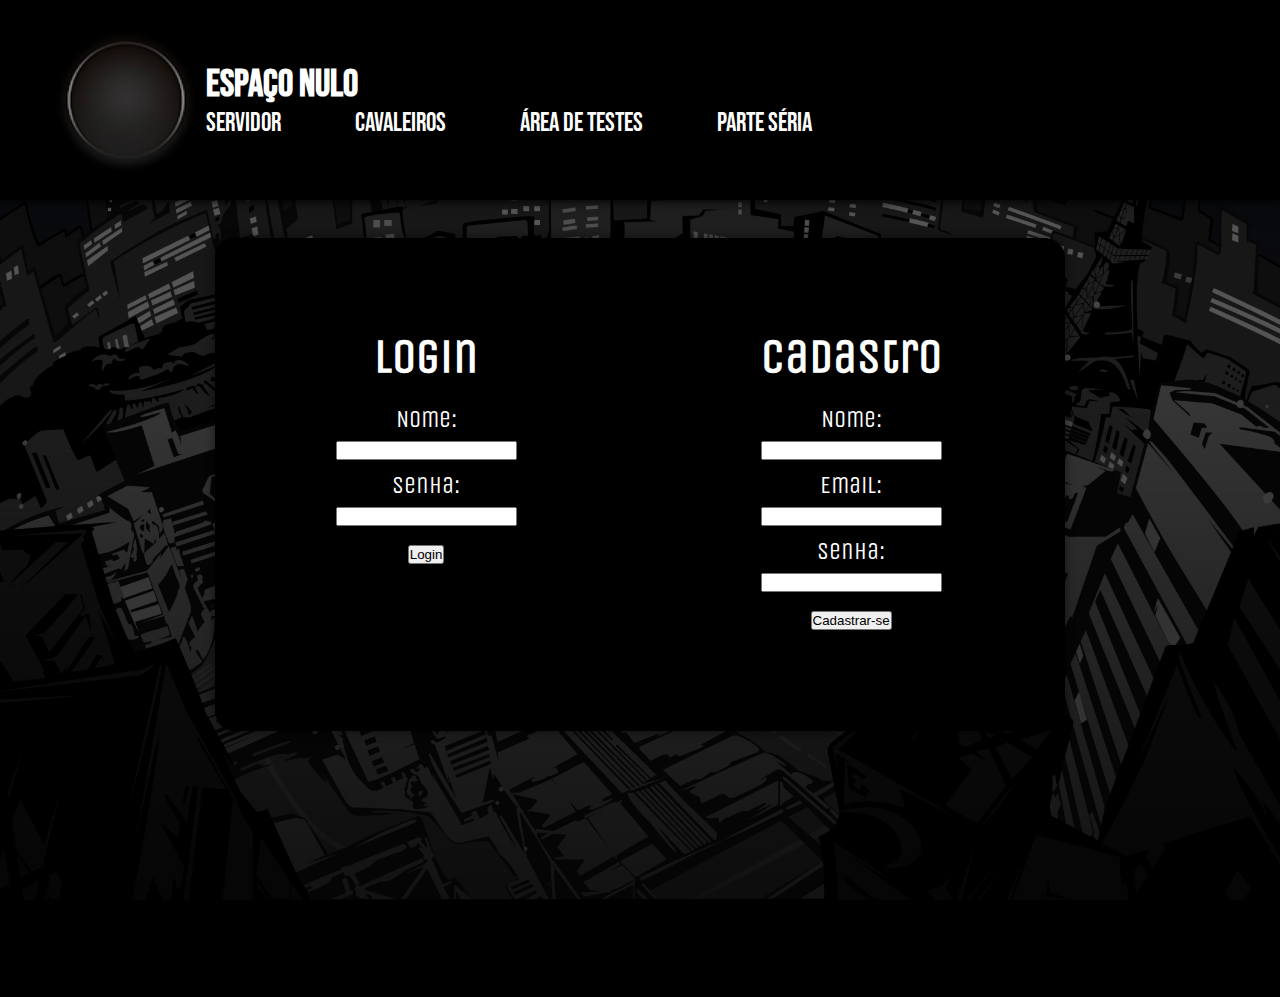
==== NOBOPROJETO/Areadeteste.html @ e7190d65 "Atu testes" ====
<!DOCTYPE html>
<html lang="pt-br">
<head>
    <meta charset="UTF-8">
    <meta http-equiv="X-UA-Compatible" content="IE=edge">
    <meta name="viewport" content="width=device-width, initial-scale=1.0">
    <title>Área de Testes</title>
    <link rel="stylesheet" href="Homestyle.css">
</head>
<body>
    <header>
        <nav>
            <img src="Imagens/BuracoNegro.jpg" alt="">
            <div class="home">
                <a href="Home.html">
                    <h1>Espaço Nulo</h1>
                </a>
                <ul>
                    <li><a href="">Servidor</a></li>
                    <li class="hmembros"><a href="">Cavaleiros</a>
                        <ul>
                            <li><a href="EX1.html">Fayd</a></li>
                            <li><a href="EX2.html">Hiki</a></li>
                            <li><a href="EX3.html">Guirome</a></li>
                            <li><a href="EX4.html">Tbigongue</a></li>
                        </ul>
                    </li>
                    <li><a href="Areadeteste.html">Área de Testes</a></li>
                    <li><a href="">Parte Séria</a></li>
                </ul>
            </div>
        </nav>
    </header>
    <main>
        <div class="introducao">
            <div class="acesso" >
                <div class="login">
                    <h1>Login</h1>
                    <form action="login.php" method="post" autocomplete="on">
                        <p><label for="lnome">Nome:</label> <input type="text" name="nome" id="lnome" required autocomplete="name"></p>
                        <p><label for="lsenha">Senha:</label><input type="password" name="senha" id="lsenha" required autocomplete="current-password"></p>
                        <p><input type="submit" value="Login"></p>
                    </form>
                </div>
                <div class="login">
                    <h1>Cadastro</h1>
                    <form action="cadastro.php" method="post" autocomplete="off">
                        <p><label for="cnome">Nome:</label> <input type="text" name="nome" id="cnome" required autocomplete="name"></p>
                        <p><label for="cemail">Email:</label> <input type="email" name="email" id="cemail" required autocomplete="email"></p>
                        <p><label for="csenha">Senha:</label> <input type="password" name="senha" id="csenha" required minlength="5" autocomplete="new-password"></p>
                        <p><input type="submit" value="Cadastrar-se"></p>
                    </form>
                </div>

            </div>
        </div>
    </main>
    <footer>

    </footer>

    
</body>
</html>
---- NOBOPROJETO/Homestyle.css ----
@charset "UTF-8";
@import url('https://fonts.googleapis.com/css2?family=Nunito:ital,wght@0,200;0,600;1,200;1,400;1,600;1,800&display=swap');
@import url('https://fonts.googleapis.com/css2?family=Bebas+Neue&display=swap');
@import url('https://fonts.googleapis.com/css2?family=Unica+One&display=swap');
:root{
    --cor1: #181818;
    --cor2: #252525;
    --cor3: white;
    --cor4: black;

    --font1: 'Bebas Neue', sans-serif;
    --font: 'Nunito', sans-serif;
    --font2:'Unica One', cursive;

}
*{
    padding: 0;
    margin: 0;
}
::-webkit-scrollbar{
    width: 0px;
    height: 0px;
}
a{
    text-decoration: none;
    color: var(--cor3);
}
nav{
    height: 200px;
    background-color: var(--cor4);
    display: flex;
    box-shadow: 0px 0px 10px 1px var(--cor4);
}
nav > img{
    height:150px;
    margin: auto 5px auto 4%;
}
.home{
    display: flex;
    flex-direction: column;
    width: 100vh;
    margin: auto 0;
}
nav h1{
    color: white;
    font-family: var(--font1);
    left: 4%;
    font-size: 3vw;
}

nav ul li{
    display: inline-block;
    margin: auto 70px;
    margin-left: 0px;
    font-family: var(--font1);
    font-size: 1.6em;
}
nav ul a{
    position: relative;
}
nav ul li a::before{
    transform:scaleX(0);
    transform-origin: right;
    transition: transform .2s linear;
    background-color: var(--cor3);
    height: 3px;
    width: 100%;
    position: absolute;
    content: '';
    bottom: 0;
    left: 0;
}
nav ul li a:hover::before{
    transform: scaleX(1);
    transform-origin: left;
}
nav ul ul{
    display: none;
    position: absolute;
    background-color: var(--cor4);
    width: 110px;
    padding: 5px;
    border-radius: 5px;
    box-shadow: 0px 0px 11px 0.01px rgba(255, 255, 255, 0.356);
}
nav ul li:hover ul{
    display: block;
}
nav ul ul li{
    display: block;
    font-size: 0.9em;
    padding: 3px;
}
body{
    background: var(--cor4) url(Imagens/Wallpaper.jpg) top center no-repeat fixed;
    background-size:cover;
    color:var(--cor3);
    
}
main{
    margin: auto;
    background-color: rgba(0, 0, 0, 0.322);
}
.introducao{
    background-color: rgba(0, 0, 0, 0.493);
    height: 80vh;
    padding: 3vw;

}
.iconteudo{
    height: 80vh;
    font-size: 3vw;
    font-family: var(--font2);
    font-weight: 500;
    text-align: right;
    display: flex;
    flex-direction: column;
    justify-content: center;
}

.conteudo{
    background-color: black;
    height: 90vh;  
    position: relative;
}
.acesso{
    background-color: var(--cor4);
    width: 850px;
    border-radius: 20px;
    margin: auto;
    display: flex;
    justify-content: center;
    box-shadow: 0px 0px 10px 1px rgba(0, 0, 0, 0.452);
}   
.login{
    margin: 10px;
    padding: 80px;
    font-family: var(--font2);
    text-align: center;
    border-radius: 20px;

}
.login:hover{
    box-shadow: 1px 0px 10px 1px rgba(255, 255, 255, 0.26) ;
}
.login h1{
    margin-bottom: 20px;
    font-size: 3em;
}
form p{
    margin-bottom:10px;
    font-size: 1.5em;
}
.tconteudo{
    font-size: 25px;
    font-family: var(--font);  
    text-align: justify;
    max-width: 1600px;
    margin: 15%;
    position: absolute;

}
.membros{
    margin: auto;
    height: 900px;
    background-color: rgb(0, 0, 0);
    position: relative;
    display: flex;
    flex-wrap: wrap;
    justify-content: flex-end;

}
.membros h1{
    max-width: 1100px;
    min-width: 300px;
    margin: auto; 
    padding-top: 15px;
    font-family: var(--font2);
    font-size: 3.5vw;
}
.box{
    display: flex;
    flex-direction: column;
}
.row1{
    display: flex;
    flex-direction: row;
    margin: auto;
    flex-wrap: wrap;
}
.row2{
    display: flex;
    flex-direction: row;
    flex-wrap: wrap;
    margin: auto;
}
.perfil{
    width: 300px;
    margin: 20px 60px;
    border-radius: 10px;
}
.perfil p{
    text-align: center;
    font-family: var(--font1);
    font-size: 30px;
}
.perfil:hover{
    box-shadow: 5px 5px 50px 1px rgba(255, 255, 255, 0.548);
    transition: all 0.2s;
}
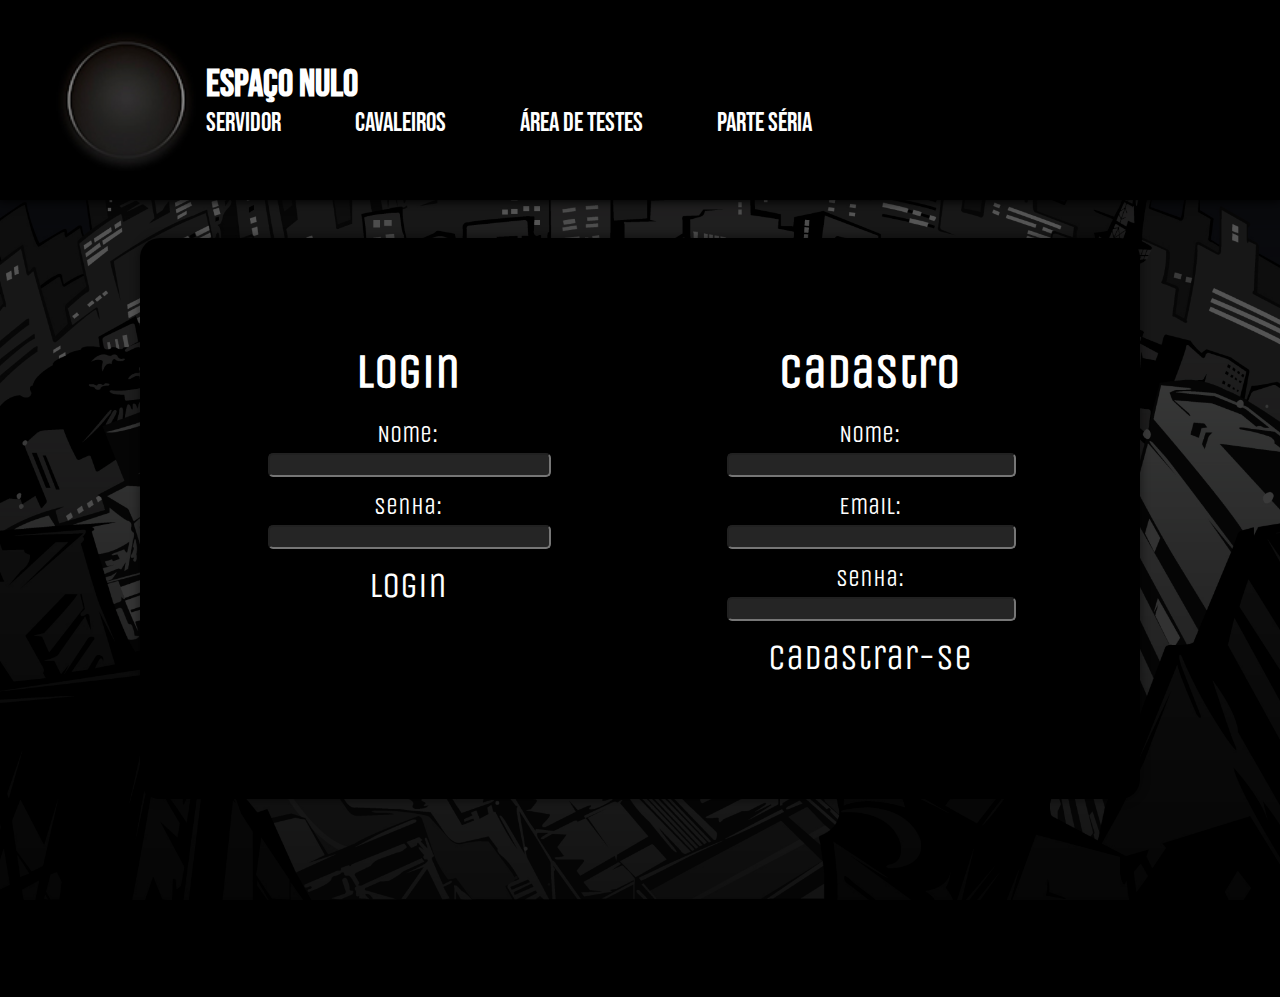
==== commit 910182c2: "Animations" ====
--- a/NOBOPROJETO/Areadeteste.html
+++ b/NOBOPROJETO/Areadeteste.html
@@ -39,7 +39,7 @@
                     <form action="login.php" method="post" autocomplete="on">
                         <p><label for="lnome">Nome:</label> <input type="text" name="nome" id="lnome" required autocomplete="name"></p>
                         <p><label for="lsenha">Senha:</label><input type="password" name="senha" id="lsenha" required autocomplete="current-password"></p>
-                        <p><input type="submit" value="Login"></p>
+                        <p><label for="lsubmit" class="botao">Login<input type="submit" value="" id="lsubmit"></label></p>
                     </form>
                 </div>
                 <div class="login">
@@ -48,7 +48,7 @@
                         <p><label for="cnome">Nome:</label> <input type="text" name="nome" id="cnome" required autocomplete="name"></p>
                         <p><label for="cemail">Email:</label> <input type="email" name="email" id="cemail" required autocomplete="email"></p>
                         <p><label for="csenha">Senha:</label> <input type="password" name="senha" id="csenha" required minlength="5" autocomplete="new-password"></p>
-                        <p><input type="submit" value="Cadastrar-se"></p>
+                        <p><label for="csubmit" class="botao" >Cadastrar-se<input type="submit" value="" id="csubmit"></label></p>
                     </form>
                 </div>
 
--- a/NOBOPROJETO/Homestyle.css
+++ b/NOBOPROJETO/Homestyle.css
@@ -125,20 +125,23 @@
 }
 .acesso{
     background-color: var(--cor4);
-    width: 850px;
+    max-width: 1000px;
     border-radius: 20px;
+    padding-top: 15px;
+    padding-bottom: 15px;
     margin: auto;
     display: flex;
     justify-content: center;
+    flex-wrap: wrap;
     box-shadow: 0px 0px 10px 1px rgba(0, 0, 0, 0.452);
 }   
 .login{
+    width: auto;
     margin: 10px;
     padding: 80px;
     font-family: var(--font2);
     text-align: center;
     border-radius: 20px;
-
 }
 .login:hover{
     box-shadow: 1px 0px 10px 1px rgba(255, 255, 255, 0.26) ;
@@ -148,8 +151,48 @@
     font-size: 3em;
 }
 form p{
-    margin-bottom:10px;
+    display: block;
+    margin: auto;
+    margin-bottom: 15px;
     font-size: 1.5em;
+}
+form input{
+    width: 100%;
+    height: 20px;
+    background-color: var(--cor2);
+    color: var(--cor3);
+    border-radius: 5px;
+    font-size: 1rem;
+}
+form label.botao{
+    border: none;
+    font-family: var(--font2);
+    font-size: 1em;
+    height: auto;
+    width: 200px;
+}
+input#csubmit, input#lsubmit{
+    display: none;
+}
+form label.botao{
+    position: relative;
+    font-size: 1.5em;
+}
+form label.botao::before{
+    position: absolute;
+    background-color: var(--cor3);
+    height: 3px;
+    width: 100%;
+    content: '';
+    transform: scale(0);
+    transform-origin: right;
+    transition: transform .2s linear;
+    bottom: 0;
+    left: 0;
+}
+form label.botao:hover::before{
+    transform: scale(1);
+    transform-origin: left;
 }
 .tconteudo{
     font-size: 25px;
@@ -160,10 +203,32 @@
     position: absolute;
 
 }
+.hidden{
+    opacity: 0;
+    filter: blur(5px);
+    transform: translateX(-100%);
+    transition: all 1s;
+}
+.show{
+    opacity: 1;
+    filter: blur(0px);
+    transform: translate(0);
+}
+.perfil:nth-child(2){
+    transition-delay: 200ms;
+}
+.perfil:nth-child(3){
+    transition-delay: 600ms; 
+}
+.perfil:nth-child(4){
+    transition-delay: 600ms;
+}
+.back{
+    background-color: rgb(0, 0, 0);
+}
 .membros{
     margin: auto;
     height: 900px;
-    background-color: rgb(0, 0, 0);
     position: relative;
     display: flex;
     flex-wrap: wrap;
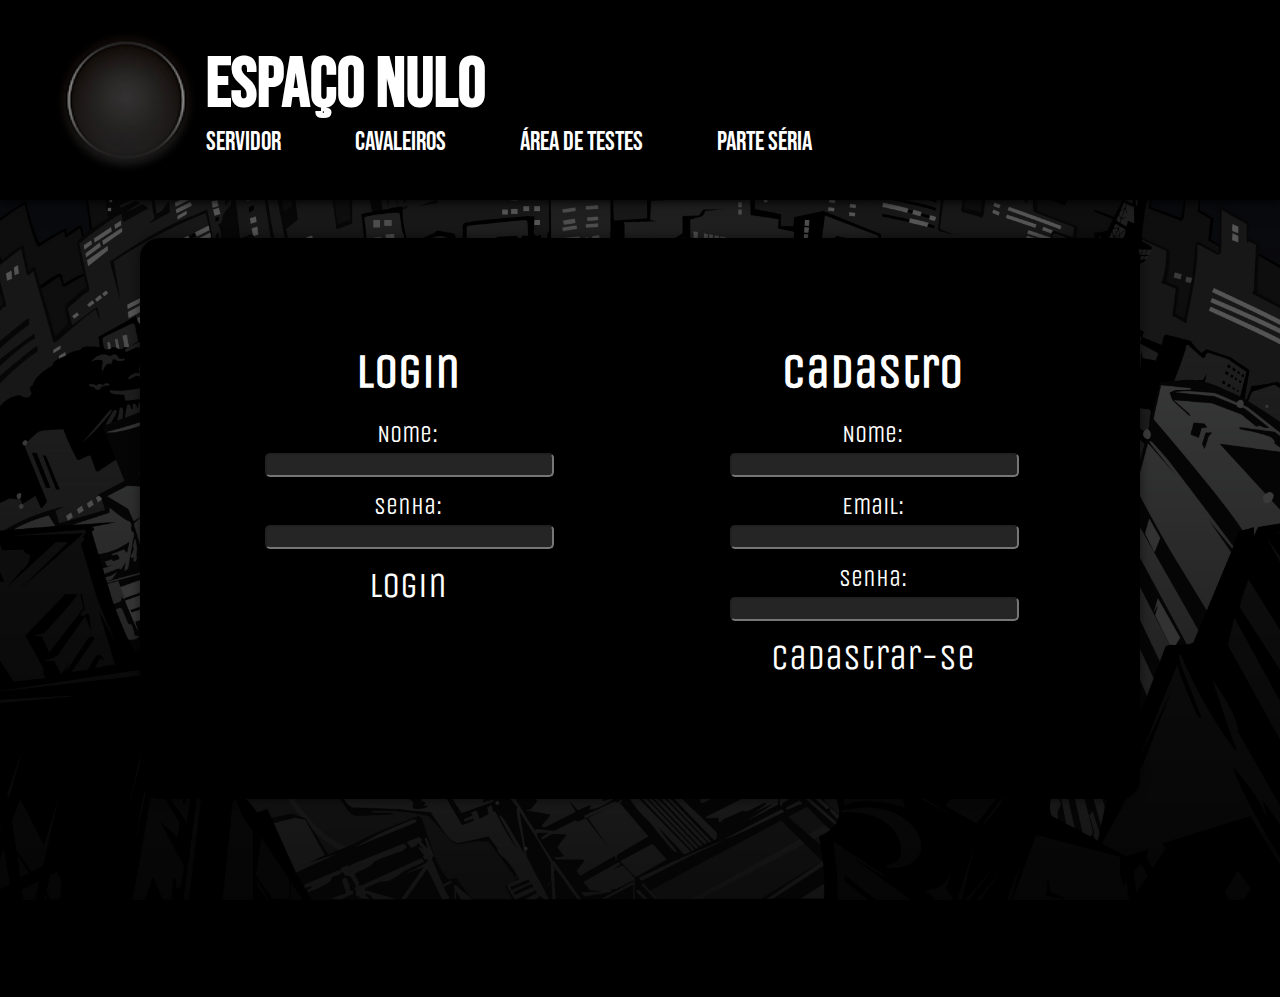
==== commit 6b035965: "Bug" ====
--- a/NOBOPROJETO/Areadeteste.html
+++ b/NOBOPROJETO/Areadeteste.html
@@ -6,6 +6,8 @@
     <meta name="viewport" content="width=device-width, initial-scale=1.0">
     <title>Área de Testes</title>
     <link rel="stylesheet" href="Homestyle.css">
+    <link rel="stylesheet" href="Mediastyle.css">
+    <script src="função.js"></script>
 </head>
 <body>
     <header>
@@ -15,7 +17,8 @@
                 <a href="Home.html">
                     <h1>Espaço Nulo</h1>
                 </a>
-                <ul>
+                <i class="Icon" id="burguer"><img src="Imagens/menu-hamburguer.png" alt="menu" onclick="clickmenu()"></i>
+                <ul class="menu" id="fmenu">
                     <li><a href="">Servidor</a></li>
                     <li class="hmembros"><a href="">Cavaleiros</a>
                         <ul>
@@ -37,18 +40,32 @@
                 <div class="login">
                     <h1>Login</h1>
                     <form action="login.php" method="post" autocomplete="on">
-                        <p><label for="lnome">Nome:</label> <input type="text" name="nome" id="lnome" required autocomplete="name"></p>
-                        <p><label for="lsenha">Senha:</label><input type="password" name="senha" id="lsenha" required autocomplete="current-password"></p>
-                        <p><label for="lsubmit" class="botao">Login<input type="submit" value="" id="lsubmit"></label></p>
+                        <p><label for="lnome">Nome:</label>
+                            <input type="text" name="nome" id="lnome" required autocomplete="name">
+                        </p>
+                        <p><label for="lsenha">Senha:</label>
+                            <input type="password" name="senha" id="lsenha" required autocomplete="current-password">
+                        </p>
+                        <p><label for="lsubmit" class="botao">Login
+                            <input type="submit" value="" id="lsubmit"></label>
+                        </p>
                     </form>
                 </div>
                 <div class="login">
                     <h1>Cadastro</h1>
                     <form action="cadastro.php" method="post" autocomplete="off">
-                        <p><label for="cnome">Nome:</label> <input type="text" name="nome" id="cnome" required autocomplete="name"></p>
-                        <p><label for="cemail">Email:</label> <input type="email" name="email" id="cemail" required autocomplete="email"></p>
-                        <p><label for="csenha">Senha:</label> <input type="password" name="senha" id="csenha" required minlength="5" autocomplete="new-password"></p>
-                        <p><label for="csubmit" class="botao" >Cadastrar-se<input type="submit" value="" id="csubmit"></label></p>
+                        <p><label for="cnome">Nome:</label> 
+                            <input type="text" name="nome" id="cnome" required autocomplete="name">
+                        </p>
+                        <p><label for="cemail">Email:</label>
+                             <input type="email" name="email" id="cemail" required autocomplete="email">
+                        </p>
+                        <p><label for="csenha">Senha:</label> 
+                            <input type="password" name="senha" id="csenha" required minlength="5" autocomplete="new-password">
+                        </p>
+                        <p><label for="csubmit" class="botao" >Cadastrar-se
+                            <input type="submit" value="" id="csubmit"></label>
+                        </p>
                     </form>
                 </div>
 
--- a/NOBOPROJETO/Homestyle.css
+++ b/NOBOPROJETO/Homestyle.css
@@ -45,7 +45,12 @@
     color: white;
     font-family: var(--font1);
     left: 4%;
-    font-size: 3vw;
+    font-size: 70px;
+}
+i#burguer{
+    margin: auto;
+    cursor: pointer;
+    display: none;
 }
 
 nav ul li{
@@ -59,16 +64,16 @@
     position: relative;
 }
 nav ul li a::before{
+    background-color: var(--cor3);
+    height: 3px;
+    width: 100%;
+    position: absolute;
+    content: '';
+    bottom: 0;
+    left: 0;
     transform:scaleX(0);
     transform-origin: right;
     transition: transform .2s linear;
-    background-color: var(--cor3);
-    height: 3px;
-    width: 100%;
-    position: absolute;
-    content: '';
-    bottom: 0;
-    left: 0;
 }
 nav ul li a:hover::before{
     transform: scaleX(1);
@@ -116,12 +121,6 @@
     display: flex;
     flex-direction: column;
     justify-content: center;
-}
-
-.conteudo{
-    background-color: black;
-    height: 90vh;  
-    position: relative;
 }
 .acesso{
     background-color: var(--cor4);
@@ -164,6 +163,9 @@
     border-radius: 5px;
     font-size: 1rem;
 }
+form input:focus-within{
+    background-color: var(--cor3);
+}
 form label.botao{
     border: none;
     font-family: var(--font2);
@@ -184,15 +186,21 @@
     height: 3px;
     width: 100%;
     content: '';
+    bottom: 0;
+    left: 0;
     transform: scale(0);
     transform-origin: right;
     transition: transform .2s linear;
-    bottom: 0;
-    left: 0;
+  
 }
 form label.botao:hover::before{
     transform: scale(1);
     transform-origin: left;
+}
+.conteudo{
+    background-color: black;
+    position: relative;
+    height: 90vh;
 }
 .tconteudo{
     font-size: 25px;
@@ -225,6 +233,7 @@
 }
 .back{
     background-color: rgb(0, 0, 0);
+    position: relative;
 }
 .membros{
     margin: auto;
@@ -253,12 +262,6 @@
     margin: auto;
     flex-wrap: wrap;
 }
-.row2{
-    display: flex;
-    flex-direction: row;
-    flex-wrap: wrap;
-    margin: auto;
-}
 .perfil{
     width: 300px;
     margin: 20px 60px;
--- a/NOBOPROJETO/Mediastyle.css
+++ b/NOBOPROJETO/Mediastyle.css
@@ -0,0 +1,34 @@
+@charset "UTF";
+
+
+@media screen and (max-width: 1050px){
+    
+    .menu{
+        display: none;
+        position: relative;
+        background-color: black;
+        padding: 5px;
+        border-radius: 5px;
+        box-shadow: 0px 0px 10px 1px rgb(2, 2, 2);
+    }
+    .menu li{
+        position: relative;
+    }
+    i#burguer{
+        display: block;
+    }
+    .conteudo{
+        height: 1300px;
+    }
+    .membros{
+        height: 1600px;
+        justify-content: center;
+    }
+    .membros h1{
+        font-size: 2em;
+    }
+    .row1{
+        display: block;
+        
+    }
+} 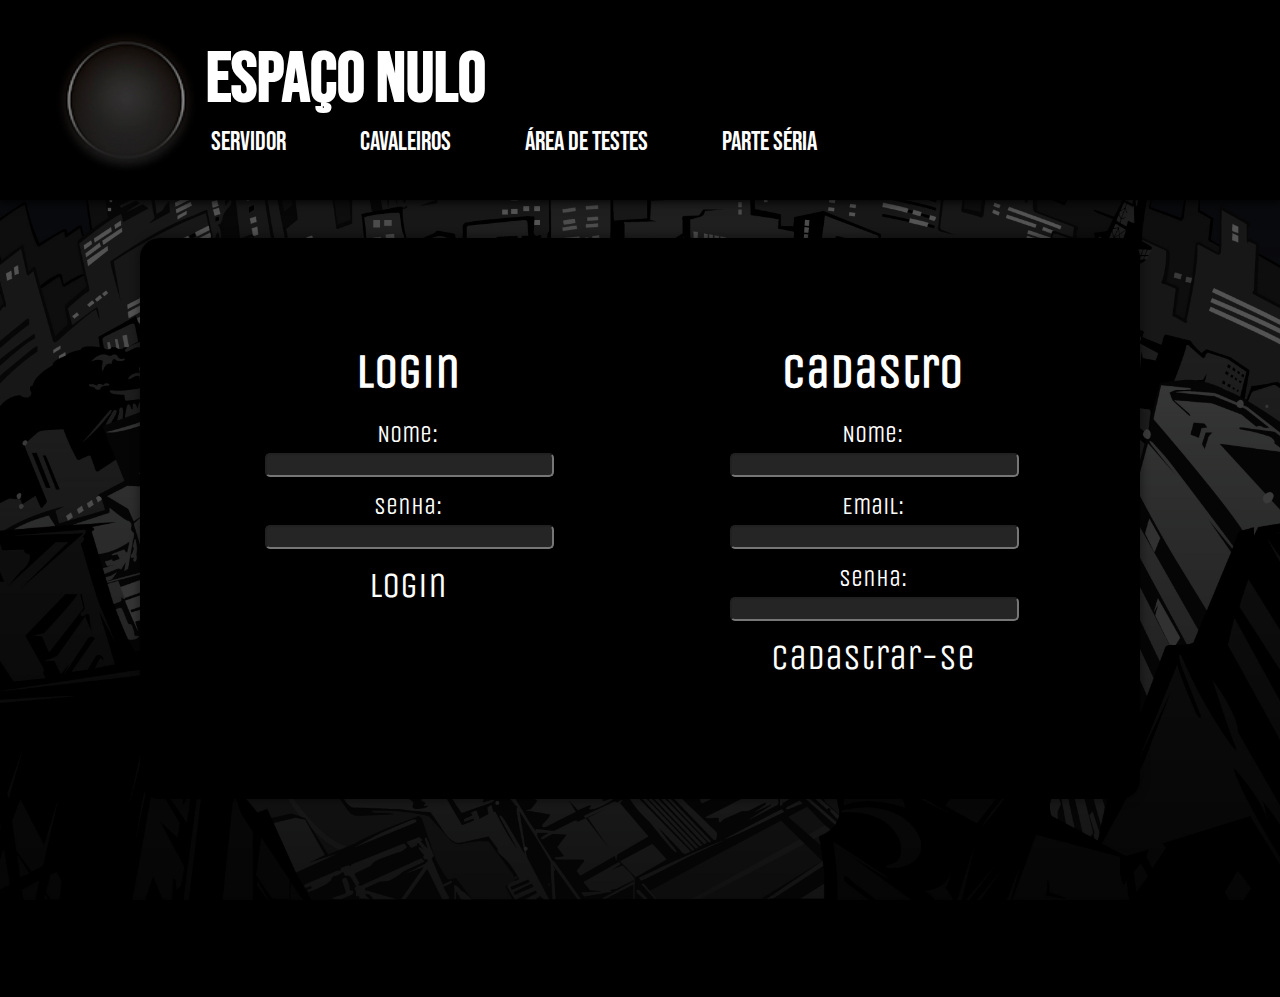
==== commit 17b812d5: "?" ====
--- a/NOBOPROJETO/Areadeteste.html
+++ b/NOBOPROJETO/Areadeteste.html
@@ -19,7 +19,7 @@
                 </a>
                 <i class="Icon" id="burguer"><img src="Imagens/menu-hamburguer.png" alt="menu" onclick="clickmenu()"></i>
                 <ul class="menu" id="fmenu">
-                    <li><a href="">Servidor</a></li>
+                    <li><a href="Servidor.html">Servidor</a></li>
                     <li class="hmembros"><a href="">Cavaleiros</a>
                         <ul>
                             <li><a href="EX1.html">Fayd</a></li>
--- a/NOBOPROJETO/Homestyle.css
+++ b/NOBOPROJETO/Homestyle.css
@@ -41,6 +41,9 @@
     width: 100vh;
     margin: auto 0;
 }
+.menu{
+    padding: 5px;
+}
 nav h1{
     color: white;
     font-family: var(--font1);
@@ -104,10 +107,10 @@
 }
 main{
     margin: auto;
-    background-color: rgba(0, 0, 0, 0.322);
+    background-color: rgba(0, 0, 0, 0.320);
 }
 .introducao{
-    background-color: rgba(0, 0, 0, 0.493);
+    background-color: rgba(0, 0, 0, 0.500);
     height: 80vh;
     padding: 3vw;
 
--- a/NOBOPROJETO/Mediastyle.css
+++ b/NOBOPROJETO/Mediastyle.css
@@ -20,6 +20,9 @@
     .conteudo{
         height: 1300px;
     }
+    .iconteudo{
+        font-size: 3vh;
+    }
     .membros{
         height: 1600px;
         justify-content: center;
